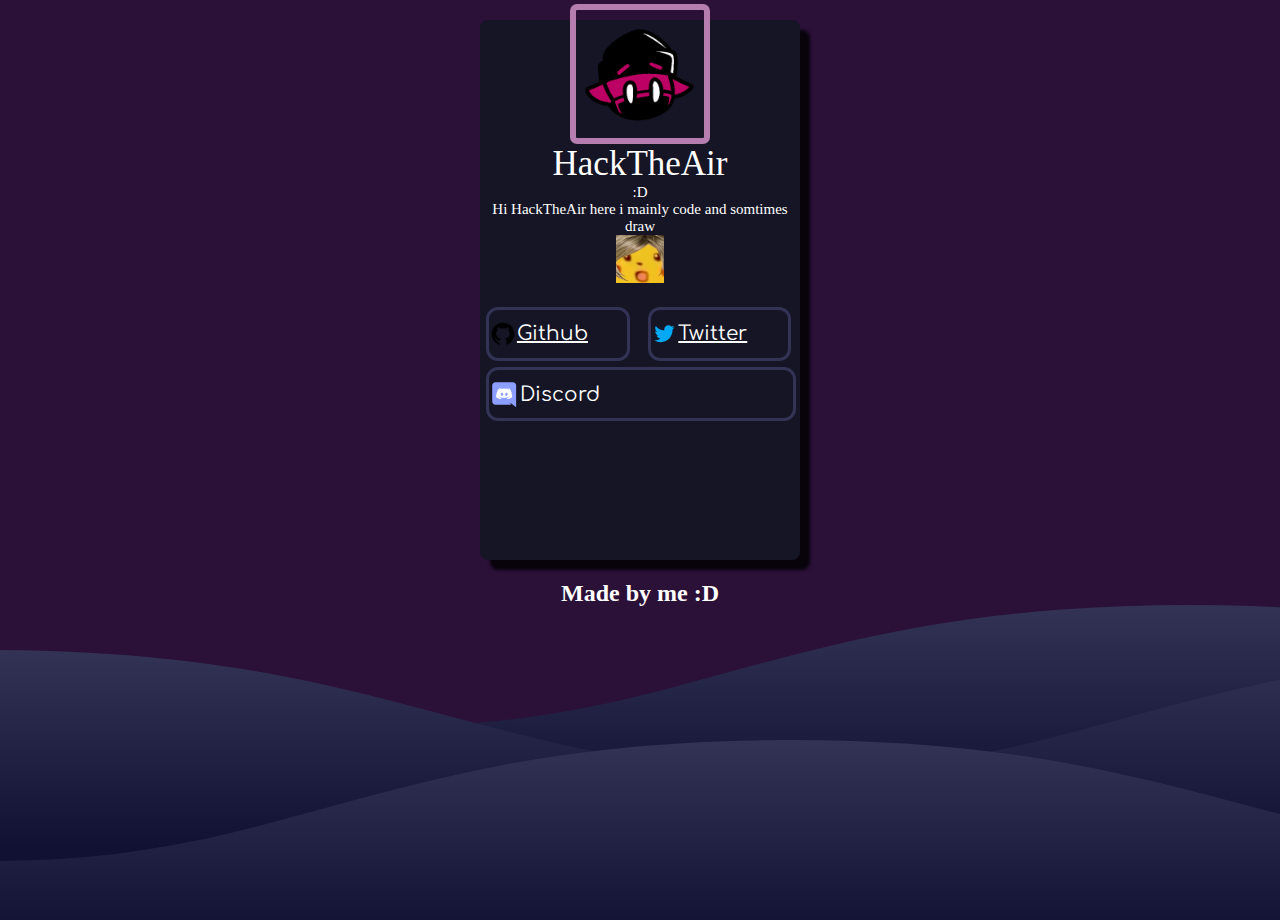
==== index.html @ 6c8b7f2c "meow" ====
<!DOCTYPE html>
<html>
<head>
<title>HackTheAir</title>
<link rel="stylesheet" href="main.css"> 
</head>
<body>
<h2 style="text-align:center"> </h2>

<div class="card">
  <img src="icons/me.png" id=shoot alt="Hack" style="width: 20%; align-self: center;">
  <name style="text-align:center; font-size:35px;">HackTheAir</name>
  <name style="text-align:center; font-size:15px;">:D</name>
  <name style="text-align:center; font-size:15px;">Hi HackTheAir here i mainly code and somtimes draw</name>

  <img src="Emojis/meow.png" alt="nsfw" style="width:15%; align-self: center;">
  <div style="margin: 24px 0;">
    <a href="https://github.com/Hackx2"><img src="icons/github.svg" alt="meow" style="width:20%; align-self: auto;" class="center">Github</i> </a> 
    <a href="https://twitter.com/AnimatesHack"><img src="icons/twitter.svg" alt="meow" style="width:20%;">Twitter</i> </a> 
    <buttondiscord onclick='copy()'><img src="icons/discord.svg" alt="meow" style="width:10%; text-align:center;" class="center">Discord</i> </buttondiscord>  
  </div>
</div>

<h2 style="text-align:center">Made by me :D</h2>

</body>
<script src="main.js"></script>
</html>
---- main.css ----
@import url('https://fonts.googleapis.com/css2?family=Comfortaa:wght@300&display=swap');
@import url('https://fonts.googleapis.com/css2?family=Quicksand:wght@300&display=swap');



html {
  color: white;
  font-family: 'Comfortaa','Quicksand';
  background-color: #2b1038;

  -webkit-user-select: none;
  -moz-user-select: none;
  -ms-user-select: none;
  user-select: none;
}

body {
  margin: 0;
  height: 100vh;
  width: 100vw;
  background: url("Effects/wave.svg") repeat-x, url("Effects/wave.svg") repeat-x, url("Effects/wave.svg") repeat-x;
  background-position: 3200px 80vh, -800px 70vh, 400px 65vh;
  z-index: -1;
  animation: wave 100s linear infinite;
  background-color: #2b1038;
}

@keyframes wave {
  50% {
      background-position: -3200px 80vh, 2400px 70vh, -1200px 65vh;
  }
}

.title {
  color: rgb(65, 178, 223);
  font-size: 18px;
  font-family: 'Brush Script MT', cursive;
}

.card {
  display: flex;
  flex-direction: column;
  margin: auto;
  height: 60%;
  width: 25%;
  min-height: 480px;
  max-height: 720px;
  aspect-ratio: 3/6;
  background-color: #151525;
  border-radius: 8px;
  box-shadow: #000c 10px 10px 3px;
}

a {
  width: 43%;
  display: inline-flex;
  align-items: center;
  min-height: 48px;
  max-height: 72px;
  height: 10%;
  border: #335 solid 3px;
  border-radius: 12px;
  margin: 0 2% 2% 2%;
  color:rgb(255, 255, 255);
  font-family: 'Comfortaa','Quicksand';
  background-color: #151525;
  font-size: 20px;
  text-align:center;
}

a:hover, a:hover {
  opacity: 0.7;
  font-family: 'Comfortaa','Quicksand';
  display: inline-flex;
  align-items: center;
  min-height: 48px;
  max-height: 72px;
  height: 10%;
  width: 43%;
  border: #335 solid 3px;
  border-radius: 12px;
  margin: 0 2% 2% 2%;
  text-decoration: underline;
  font-size: 20px;

  
}

buttondiscord {
  width: 95%;
  display: inline-flex;
  align-items: center;
  min-height: 48px;
  max-height: 72px;
  height: 10%;
  border: #335 solid 3px;
  border-radius: 12px;
  margin: 0 2% 2% 2%;
  color:rgb(255, 255, 255);
  font-family: 'Comfortaa','Quicksand';
  background-color: #151525;
  font-size: 20px;
  text-align:center;
}

buttondiscord:hover, a:hover {
  opacity: 0.7;
  font-family: 'Comfortaa','Quicksand';
  display: inline-flex;
  align-items: center;
  min-height: 48px;
  max-height: 72px;
  height: 10%;
  border: #335 solid 3px;
  border-radius: 12px;
  margin: 0 2% 2% 2%;
  text-decoration: underline;
  font-size: 20px;

  
}

.h1 {
  font-family: 'Brush Script MT', cursive;
}

h2 {
  font-family: 'Brush Script MT', cursive;
}

title {
  font-family: 'Brush Script MT', cursive;
}

.body {
  height: 100vh;
  width: 100vw;
  text-align: center;
  display: flex;
  flex-direction: column;
}

html::-webkit-scrollbar {
  display: none;
}

name {
  font-family: 'Brush Script MT', cursive;
}

image {
  width: 15%;
}

.tinted {
  color: #fff5;
  font-size: 12px;
}

#shoot {
  aspect-ratio: 1;
  width: 10%;
  min-width: 128px;
  margin-top: -5%;
  border-radius: 5%;
  border: rgb(182, 126, 174) solid 6px;
}

footer {
  text-align: center;
}

.nickname {
  margin-top: 2%;
  font-size: 48px;
}
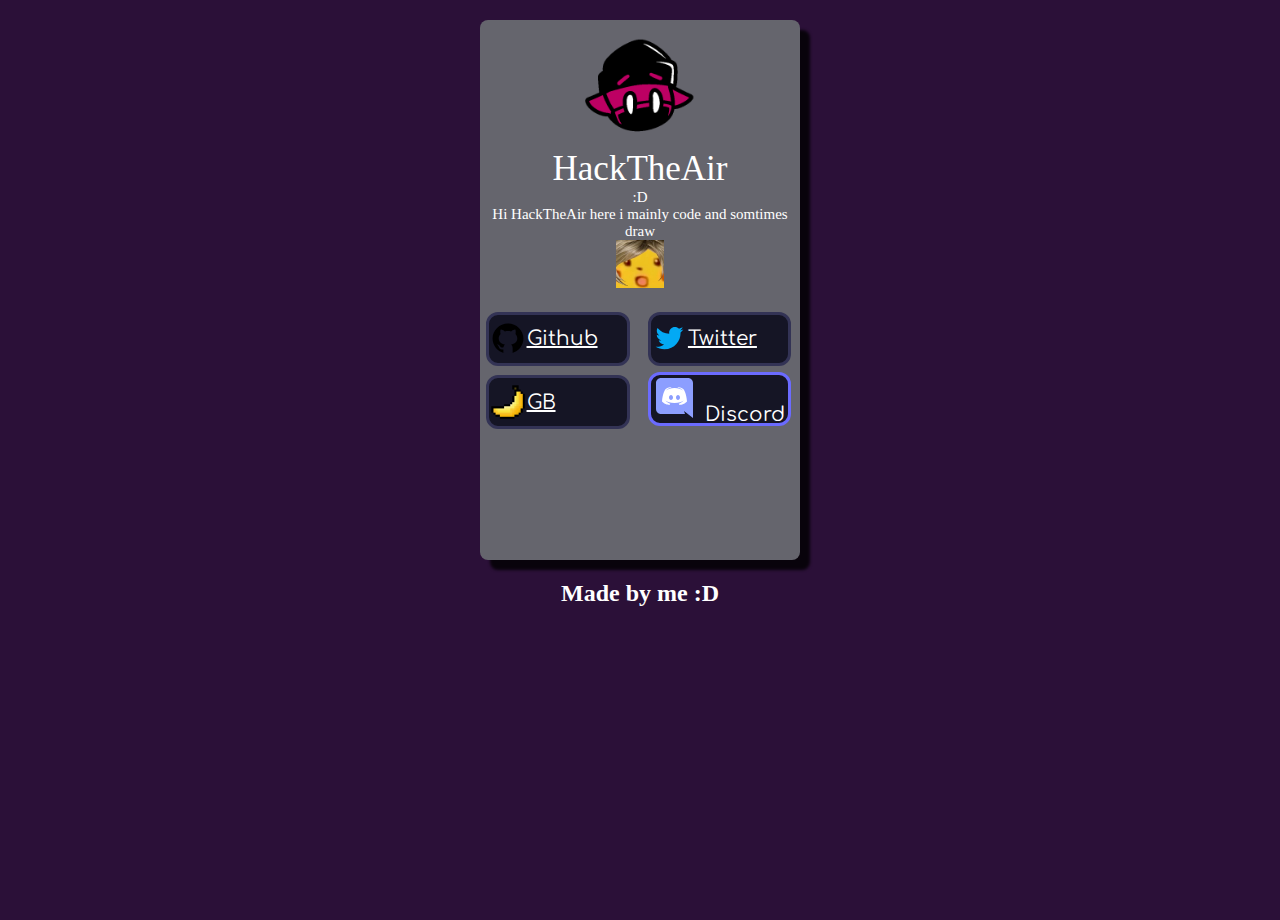
==== commit 7872ee2b: "shiz" ====
--- a/index.html
+++ b/index.html
@@ -8,19 +8,26 @@
 <h2 style="text-align:center"> </h2>
 
 <div class="card">
-  <img src="icons/me.png" id=shoot alt="Hack" style="width: 20%; align-self: center;">
+  <img src="icons/me.png"  alt="Hack" style="width: 40%; align-self: center;">
   <name style="text-align:center; font-size:35px;">HackTheAir</name>
   <name style="text-align:center; font-size:15px;">:D</name>
   <name style="text-align:center; font-size:15px;">Hi HackTheAir here i mainly code and somtimes draw</name>
-
   <img src="Emojis/meow.png" alt="nsfw" style="width:15%; align-self: center;">
   <div style="margin: 24px 0;">
-    <a href="https://github.com/Hackx2"><img src="icons/github.svg" alt="meow" style="width:20%; align-self: auto;" class="center">Github</i> </a> 
-    <a href="https://twitter.com/AnimatesHack"><img src="icons/twitter.svg" alt="meow" style="width:20%;">Twitter</i> </a> 
-    <buttondiscord onclick='copy()'><img src="icons/discord.svg" alt="meow" style="width:10%; text-align:center;" class="center">Discord</i> </buttondiscord>  
+    <a href="https://github.com/Hackx2"><img src="icons/github.svg" alt="meow" style="width:27%; align-self: auto;" value="Github" class="center">Github</i> </a> 
+    <a href="https://twitter.com/AnimatesHack"><img src="icons/twitter.svg" alt="meow" style="width:27%;" value="Twitter">Twitter</i> </a> 
+    <a href="https://twitter.com/AnimatesHack"><img src="icons/gamebanana.png" alt="meow" style="width:27%; text-align:center;font-size: 1px; " value="Gamebanana">GB</i> </a>  
+    <buttondiscord class="button discord" onclick='copy()'>
+      <div class=center>
+        <object style="text-align:center;" data="icons/discord.svg"></object>
+        <span style="text-align:center" class=center; id=nickname>Discord</span>
+      </div>
+    </buttondiscord>
+  </div>
+
+
   </div>
 </div>
-
 <h2 style="text-align:center">Made by me :D</h2>
 
 </body>
--- a/main.css
+++ b/main.css
@@ -18,16 +18,15 @@
   margin: 0;
   height: 100vh;
   width: 100vw;
-  background: url("Effects/wave.svg") repeat-x, url("Effects/wave.svg") repeat-x, url("Effects/wave.svg") repeat-x;
   background-position: 3200px 80vh, -800px 70vh, 400px 65vh;
   z-index: -1;
-  animation: wave 100s linear infinite;
+  animation: shiz 100s linear infinite;
   background-color: #2b1038;
 }
 
-@keyframes wave {
+@keyframes shiz {
   50% {
-      background-position: -3200px 80vh, 2400px 70vh, -1200px 65vh;
+      background-position: -3100px 80vh, 2400px 70vh, -1200px 65vh;
   }
 }
 
@@ -46,9 +45,9 @@
   min-height: 480px;
   max-height: 720px;
   aspect-ratio: 3/6;
-  background-color: #151525;
+  background-color: #65656d;
   border-radius: 8px;
-  box-shadow: #000c 10px 10px 3px;
+  box-shadow: rgba(0, 0, 0, 0.8) 10px 10px 3px;
 }
 
 a {
@@ -86,20 +85,89 @@
   
 }
 
+b {
+  width: 43%;
+  display: inline-flex;
+  align-items: center;
+  min-height: 48px;
+  max-height: 72px;
+  height: 10%;
+  border: #335 solid 3px;
+  border-radius: 12px;
+  margin: 0 2% 2% 2%;
+  color:rgb(255, 255, 255);
+  font-family: 'Comfortaa','Quicksand';
+  background-color: #151525;
+  font-size: 20px;
+  text-align:center;
+}
+
+b:hover, a:hover {
+  opacity: 0.7;
+  font-family: 'Comfortaa','Quicksand';
+  display: inline-flex;
+  align-items: center;
+  min-height: 48px;
+  max-height: 72px;
+  height: 10%;
+  width: 43%;
+  border: #335 solid 3px;
+  border-radius: 12px;
+  margin: 0 2% 2% 2%;
+  text-decoration: underline;
+  font-size: 20px;
+
+}
+
+c {
+  width: 43%;
+  display: inline-flex;
+  align-items: center;
+  min-height: 48px;
+  max-height: 72px;
+  height: 10%;
+  border: #335 solid 3px;
+  border-radius: 12px;
+  margin: 0 2% 2% 2%;
+  color:rgb(255, 255, 255);
+  font-family: 'Comfortaa','Quicksand';
+  background-color: #151525;
+  font-size: 15px;
+  text-align:center;
+}
+
+c:hover, a:hover {
+  opacity: 0.7;
+  font-family: 'Comfortaa','Quicksand';
+  display: inline-flex;
+  align-items: center;
+  min-height: 48px;
+  max-height: 72px;
+  height: 10%;
+  width: 43%;
+  border: #335 solid 3px;
+  border-radius: 12px;
+  margin: 0 2% 2% 2%;
+  text-decoration: underline;
+  font-size: 15px;
+
+}
+
 buttondiscord {
-  width: 95%;
-  display: inline-flex;
-  align-items: center;
-  min-height: 48px;
-  max-height: 72px;
-  height: 10%;
-  border: #335 solid 3px;
-  border-radius: 12px;
-  margin: 0 2% 2% 2%;
-  color:rgb(255, 255, 255);
-  font-family: 'Comfortaa','Quicksand';
-  background-color: #151525;
-  font-size: 20px;
+  width:43%;
+  display: inline-flex;
+  align-items: center;
+  min-height: 48px;
+  max-height: 72px;
+  height: 10%;
+  border: rgb(107, 107, 255) solid 3px;
+  border-radius: 12px;
+  margin: 0 2% 2% 2%;
+  color:rgb(255, 255, 255);
+  font-family: 'Comfortaa','Quicksand';
+  background-color: #151525;
+  font-size: 20px;
+  text-align:center;
   text-align:center;
 }
 
@@ -116,6 +184,7 @@
   margin: 0 2% 2% 2%;
   text-decoration: underline;
   font-size: 20px;
+  text-align:center;
 
   
 }
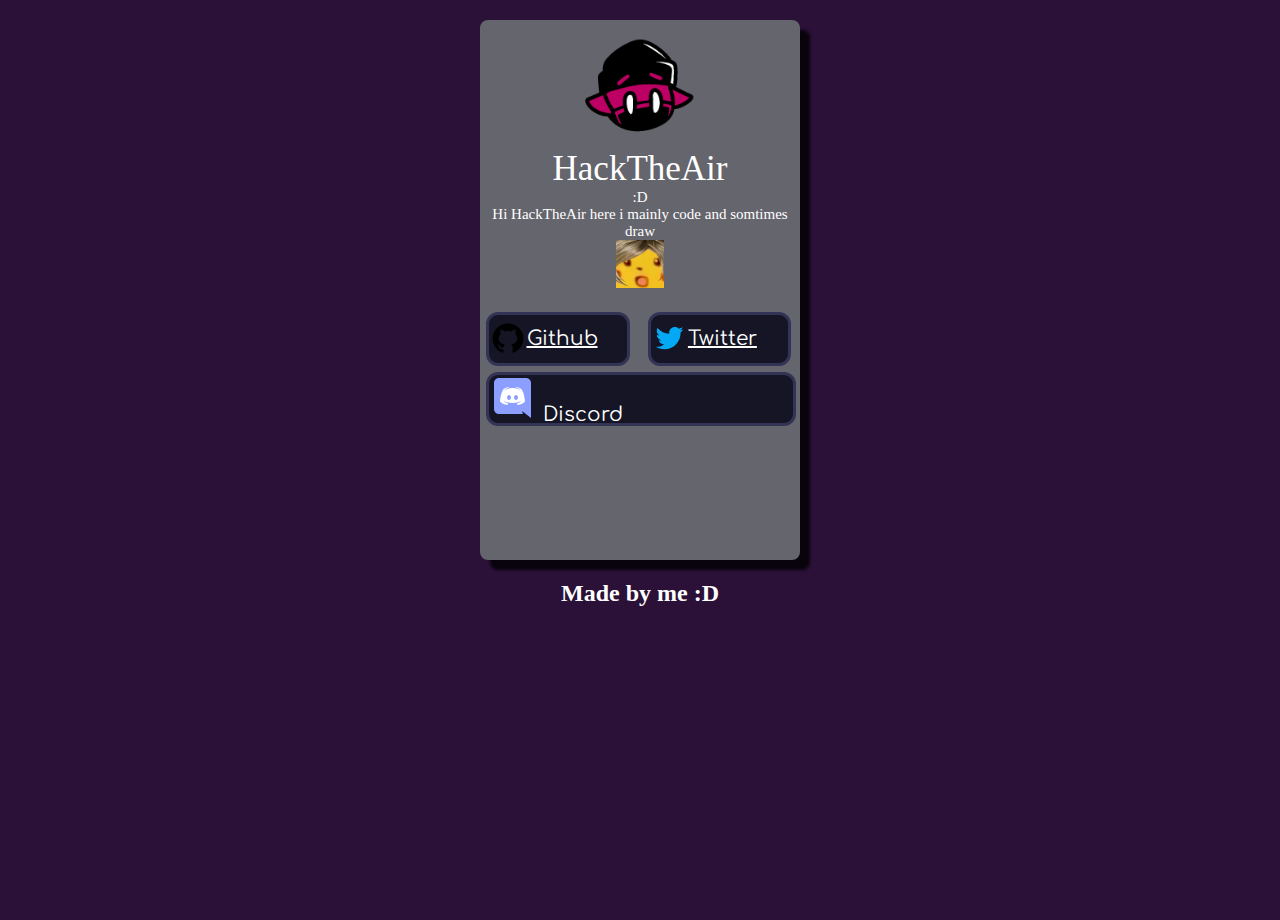
==== commit 055d774a: "shit fix bruh it works for me but github wonT WORKS" ====
--- a/index.html
+++ b/index.html
@@ -15,8 +15,7 @@
   <img src="Emojis/meow.png" alt="nsfw" style="width:15%; align-self: center;">
   <div style="margin: 24px 0;">
     <a href="https://github.com/Hackx2"><img src="icons/github.svg" alt="meow" style="width:27%; align-self: auto;" value="Github" class="center">Github</i> </a> 
-    <a href="https://twitter.com/AnimatesHack"><img src="icons/twitter.svg" alt="meow" style="width:27%;" value="Twitter">Twitter</i> </a> 
-    <a href="https://twitter.com/AnimatesHack"><img src="icons/gamebanana.png" alt="meow" style="width:27%; text-align:center;font-size: 1px; " value="Gamebanana">GB</i> </a>  
+    <a href="https://twitter.com/AnimatesHack"><img src="icons/twitter.svg" alt="meow" style="width:27%;" value="Twitter">Twitter</i> </a>  
     <buttondiscord class="button discord" onclick='copy()'>
       <div class=center>
         <object style="text-align:center;" data="icons/discord.svg"></object>
--- a/main.css
+++ b/main.css
@@ -154,13 +154,13 @@
 }
 
 buttondiscord {
-  width:43%;
-  display: inline-flex;
-  align-items: center;
-  min-height: 48px;
-  max-height: 72px;
-  height: 10%;
-  border: rgb(107, 107, 255) solid 3px;
+  width:95%;
+  display: inline-flex;
+  align-items: center;
+  min-height: 48px;
+  max-height: 72px;
+  height: 10%;
+  border: #335 solid 3px;
   border-radius: 12px;
   margin: 0 2% 2% 2%;
   color:rgb(255, 255, 255);
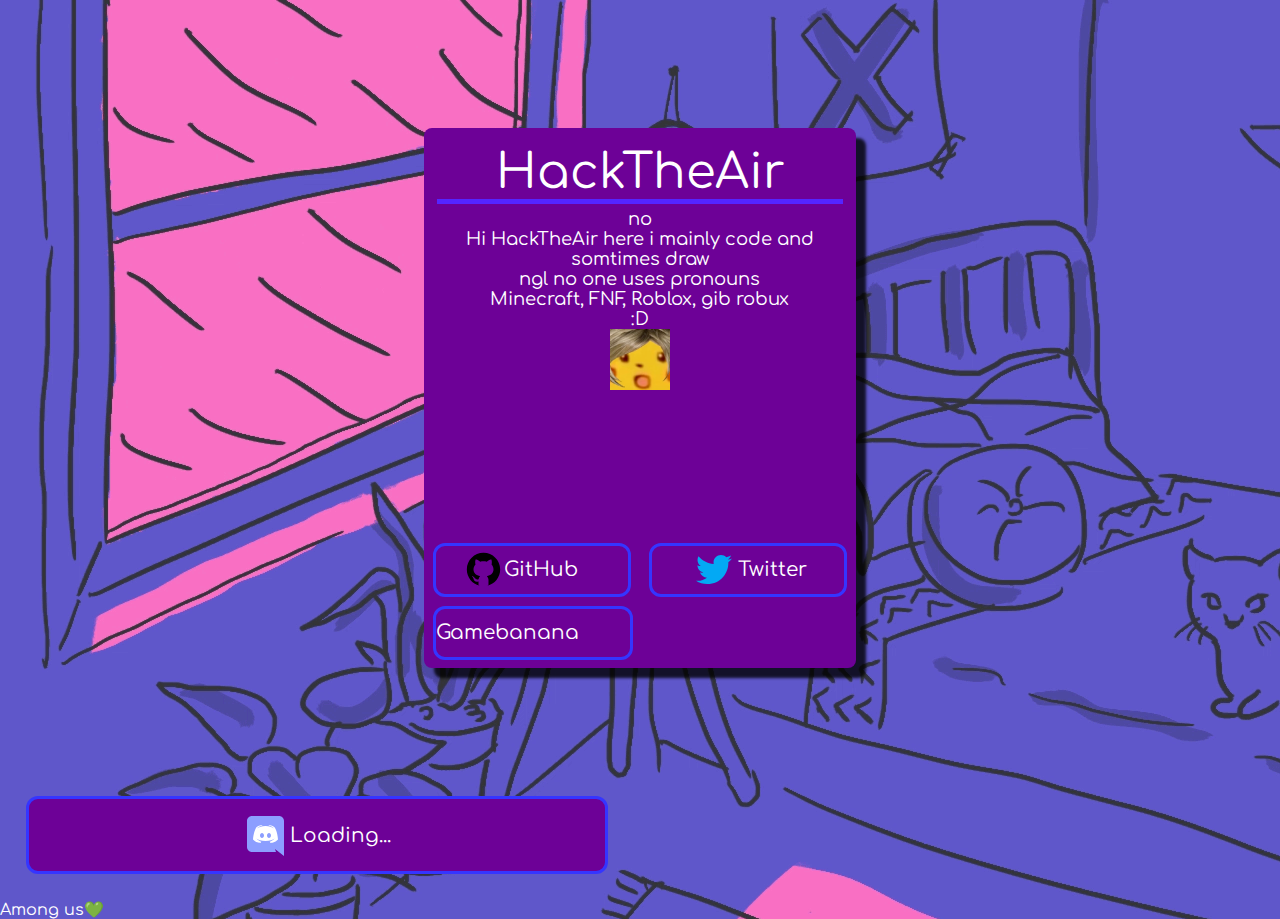
==== commit 81414b5a: "e" ====
--- a/index.html
+++ b/index.html
@@ -5,30 +5,56 @@
 <link rel="stylesheet" href="main.css"> 
 </head>
 <body>
-<h2 style="text-align:center"> </h2>
 
-<div class="card">
-  <img src="icons/me.png"  alt="Hack" style="width: 40%; align-self: center;">
-  <name style="text-align:center; font-size:35px;">HackTheAir</name>
-  <name style="text-align:center; font-size:15px;">:D</name>
-  <name style="text-align:center; font-size:15px;">Hi HackTheAir here i mainly code and somtimes draw</name>
-  <img src="Emojis/meow.png" alt="nsfw" style="width:15%; align-self: center;">
-  <div style="margin: 24px 0;">
-    <a href="https://github.com/Hackx2"><img src="icons/github.svg" alt="meow" style="width:27%; align-self: auto;" value="Github" class="center">Github</i> </a> 
-    <a href="https://twitter.com/AnimatesHack"><img src="icons/twitter.svg" alt="meow" style="width:27%;" value="Twitter">Twitter</i> </a>  
-    <buttondiscord class="button discord" onclick='copy()'>
+<div class=body> 
+  <div class="card">
+    <div class=profile>
+      <img id=dpfp style=display:none><br>
+      <span class=nickname>HackTheAir</span>
+    </div>
+  
+    <div class="bio"> no<br>
+      Hi HackTheAir here i mainly code and somtimes draw<br>
+      ngl no one uses pronouns<br>
+      Minecraft, FNF, Roblox, gib robux<br>
+      :D<br>
+      <img src="Emojis/meow.png" alt="nsfw" style="width:15%; align-self: center;">
+    </div>
+  
+    <div class=buttons>
+      
+      <div class="button github" onclick='href("https://github.com/Hackx2")'>
+        <div class=center>
+          <object data="icons/github.svg"; style="width:30%;"></object>
+          <span>GitHub</span>
+        </div>
+      </div>
+      <div class="button twitter" onclick='href("https://twitter.com/AnimatesHack")'>
+        <div class=center>
+          <object data="icons/twitter.svg"></object>
+          <span>Twitter</span>
+        </div>
+      </div>
+    </div>
+    <div class="button gamebanana" onclick='href("https://github.com/Hackx2")'>
       <div class=center>
-        <object style="text-align:center;" data="icons/discord.svg"></object>
-        <span style="text-align:center" class=center; id=nickname>Discord</span>
+        <object data="icons/gamebanana.png"; style="width:0%;"></object>
+        <span>Gamebanana</span>
       </div>
-    </buttondiscord>
+    </div>
   </div>
+  <div class="button discord" onclick='copy()'>
+    <div class=center>
+      <object data="icons/discord.svg"></object>
+      <span id=nickname>Loading...</span>
+      </div>
+    </div>
+  </div> 
+    <span class="footer">Among us💚</span>
+    </div>
+  </body>
+</div>
 
+<script src="main.js"></script>
 
-  </div>
-</div>
-<h2 style="text-align:center">Made by me :D</h2>
-
-</body>
-<script src="main.js"></script>
 </html>
--- a/main.css
+++ b/main.css
@@ -6,28 +6,21 @@
 html {
   color: white;
   font-family: 'Comfortaa','Quicksand';
-  background-color: #2b1038;
 
   -webkit-user-select: none;
   -moz-user-select: none;
   -ms-user-select: none;
   user-select: none;
-}
+} 
 
 body {
+  background-color: #5a565c;
   margin: 0;
   height: 100vh;
   width: 100vw;
-  background-position: 3200px 80vh, -800px 70vh, 400px 65vh;
+  background: url("Effects/bf.gif");
   z-index: -1;
-  animation: shiz 100s linear infinite;
-  background-color: #2b1038;
-}
 
-@keyframes shiz {
-  50% {
-      background-position: -3100px 80vh, 2400px 70vh, -1200px 65vh;
-  }
 }
 
 .title {
@@ -36,164 +29,85 @@
   font-family: 'Brush Script MT', cursive;
 }
 
+#dpfp {
+  aspect-ratio: 1;
+  width: 10%;
+  min-width: 128px;
+  margin-top: -15%;
+  border-radius: 10%;
+  border: rgb(84, 37, 255) solid 5px;
+}
+
 .card {
   display: flex;
   flex-direction: column;
   margin: auto;
   height: 60%;
-  width: 25%;
   min-height: 480px;
   max-height: 720px;
-  aspect-ratio: 3/6;
-  background-color: #65656d;
+  aspect-ratio: 4/5;
+  background-color: #6d0197;
   border-radius: 8px;
-  box-shadow: rgba(0, 0, 0, 0.8) 10px 10px 3px;
+  box-shadow: #000c 10px 10px 3px;
 }
 
-a {
-  width: 43%;
+.buttons {
+  display: flex;
+  align-items: end;
+  margin-top: -20px;
+}
+
+.button {
   display: inline-flex;
   align-items: center;
   min-height: 48px;
   max-height: 72px;
   height: 10%;
-  border: #335 solid 3px;
+  width: 45%;
+  border: rgb(53, 53, 255) solid 3px;
+  background-color: #6d0197;
   border-radius: 12px;
   margin: 0 2% 2% 2%;
-  color:rgb(255, 255, 255);
   font-family: 'Comfortaa','Quicksand';
-  background-color: #151525;
-  font-size: 20px;
-  text-align:center;
 }
 
-a:hover, a:hover {
-  opacity: 0.7;
-  font-family: 'Comfortaa','Quicksand';
+button.gamebanana {
+  font-size: 1px;
+}
+
+.button:hover {
+  cursor: pointer;
+}
+.button>div>span {
+  font-size: 20px;
+}
+.button:hover>div>span {
+  text-decoration: underline;
+}
+
+.center {
   display: inline-flex;
   align-items: center;
-  min-height: 48px;
-  max-height: 72px;
-  height: 10%;
-  width: 43%;
-  border: #335 solid 3px;
-  border-radius: 12px;
-  margin: 0 2% 2% 2%;
-  text-decoration: underline;
-  font-size: 20px;
-
-  
+  height: 100%;
+  margin: auto;
 }
 
-b {
-  width: 43%;
-  display: inline-flex;
-  align-items: center;
-  min-height: 48px;
-  max-height: 72px;
-  height: 10%;
-  border: #335 solid 3px;
-  border-radius: 12px;
-  margin: 0 2% 2% 2%;
-  color:rgb(255, 255, 255);
-  font-family: 'Comfortaa','Quicksand';
-  background-color: #151525;
-  font-size: 20px;
-  text-align:center;
-}
-
-b:hover, a:hover {
-  opacity: 0.7;
-  font-family: 'Comfortaa','Quicksand';
-  display: inline-flex;
-  align-items: center;
-  min-height: 48px;
-  max-height: 72px;
-  height: 10%;
-  width: 43%;
-  border: #335 solid 3px;
-  border-radius: 12px;
-  margin: 0 2% 2% 2%;
-  text-decoration: underline;
-  font-size: 20px;
-
-}
-
-c {
-  width: 43%;
-  display: inline-flex;
-  align-items: center;
-  min-height: 48px;
-  max-height: 72px;
-  height: 10%;
-  border: #335 solid 3px;
-  border-radius: 12px;
-  margin: 0 2% 2% 2%;
-  color:rgb(255, 255, 255);
-  font-family: 'Comfortaa','Quicksand';
-  background-color: #151525;
-  font-size: 15px;
-  text-align:center;
-}
-
-c:hover, a:hover {
-  opacity: 0.7;
-  font-family: 'Comfortaa','Quicksand';
-  display: inline-flex;
-  align-items: center;
-  min-height: 48px;
-  max-height: 72px;
-  height: 10%;
-  width: 43%;
-  border: #335 solid 3px;
-  border-radius: 12px;
-  margin: 0 2% 2% 2%;
-  text-decoration: underline;
-  font-size: 15px;
-
-}
-
-buttondiscord {
-  width:95%;
-  display: inline-flex;
-  align-items: center;
-  min-height: 48px;
-  max-height: 72px;
-  height: 10%;
-  border: #335 solid 3px;
-  border-radius: 12px;
-  margin: 0 2% 2% 2%;
-  color:rgb(255, 255, 255);
-  font-family: 'Comfortaa','Quicksand';
-  background-color: #151525;
-  font-size: 20px;
-  text-align:center;
-  text-align:center;
-}
-
-buttondiscord:hover, a:hover {
-  opacity: 0.7;
-  font-family: 'Comfortaa','Quicksand';
-  display: inline-flex;
-  align-items: center;
-  min-height: 48px;
-  max-height: 72px;
-  height: 10%;
-  border: #335 solid 3px;
-  border-radius: 12px;
-  margin: 0 2% 2% 2%;
-  text-decoration: underline;
-  font-size: 20px;
-  text-align:center;
-
-  
+.bio {
+  width: 94%;
+  height: 100%;
+  vertical-align: middle;
+  border-top: rgb(84, 37, 255) solid 5px;
+  padding-top: 5px;
+  margin-left: 3%;
+  margin-right: 3%;
+  font-size: 18px;
 }
 
 .h1 {
   font-family: 'Brush Script MT', cursive;
 }
 
-h2 {
+font {
   font-family: 'Brush Script MT', cursive;
 }
 
@@ -213,26 +127,9 @@
   display: none;
 }
 
-name {
-  font-family: 'Brush Script MT', cursive;
-}
-
-image {
-  width: 15%;
-}
-
 .tinted {
   color: #fff5;
   font-size: 12px;
-}
-
-#shoot {
-  aspect-ratio: 1;
-  width: 10%;
-  min-width: 128px;
-  margin-top: -5%;
-  border-radius: 5%;
-  border: rgb(182, 126, 174) solid 6px;
 }
 
 footer {
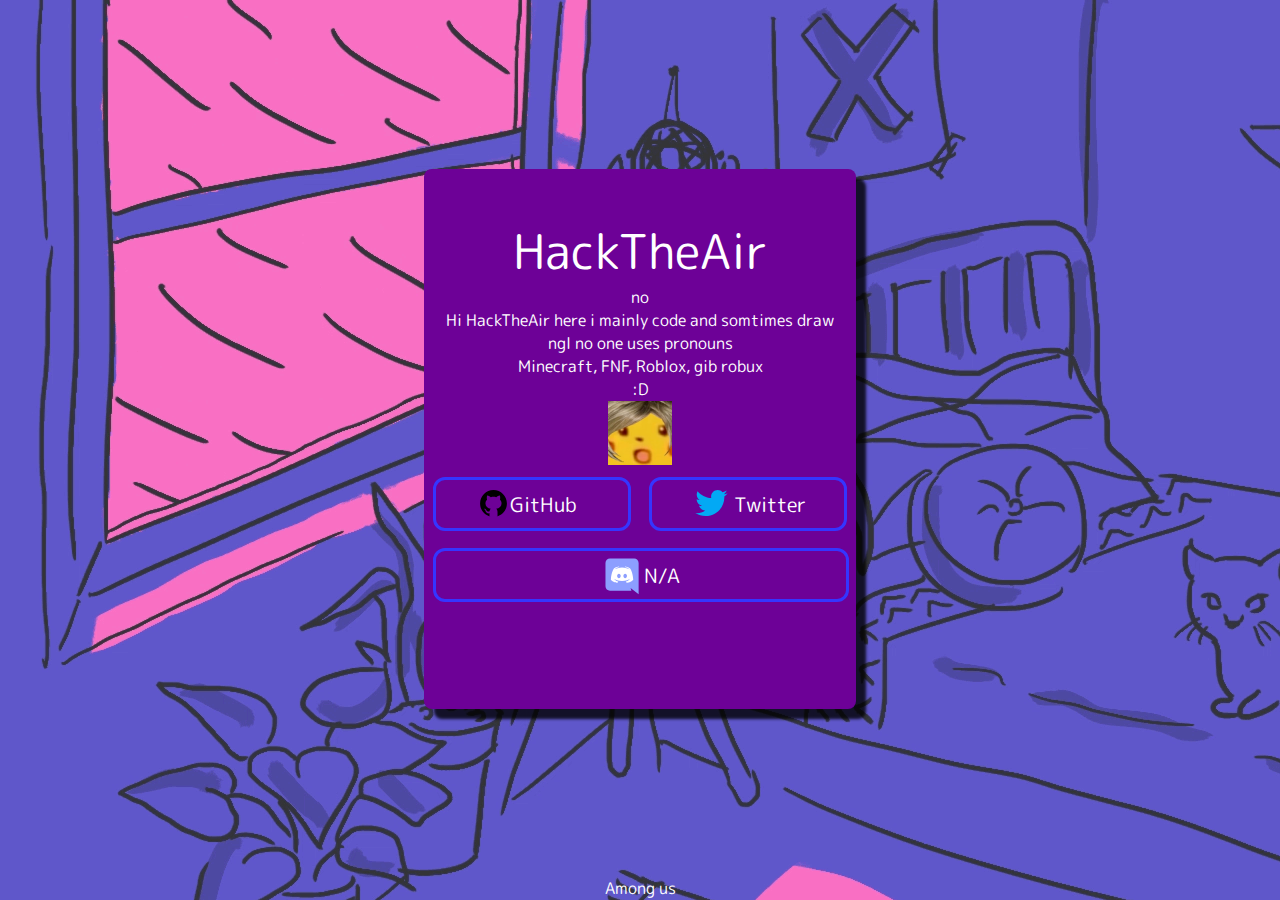
==== commit a48ff2e8: "piggy mad sus" ====
--- a/index.html
+++ b/index.html
@@ -1,28 +1,29 @@
 <!DOCTYPE html>
+
+
 <html>
 <head>
 <title>HackTheAir</title>
 <link rel="stylesheet" href="main.css"> 
 </head>
 <body>
-
 <div class=body> 
   <div class="card">
     <div class=profile>
-      <img id=dpfp style=display:none><br>
+      <br> <br>
       <span class=nickname>HackTheAir</span>
     </div>
   
-    <div class="bio"> no<br>
+    <div class="bio"> no <br>
       Hi HackTheAir here i mainly code and somtimes draw<br>
       ngl no one uses pronouns<br>
       Minecraft, FNF, Roblox, gib robux<br>
       :D<br>
-      <img src="Emojis/meow.png" alt="nsfw" style="width:15%; align-self: center;">
+      <img src="Emojis/meow.png" alt="nsfw" style="width:15%; align-self: center;"><br>
+      <br>
     </div>
-  
+
     <div class=buttons>
-      
       <div class="button github" onclick='href("https://github.com/Hackx2")'>
         <div class=center>
           <object data="icons/github.svg"; style="width:30%;"></object>
@@ -36,22 +37,15 @@
         </div>
       </div>
     </div>
-    <div class="button gamebanana" onclick='href("https://github.com/Hackx2")'>
-      <div class=center>
-        <object data="icons/gamebanana.png"; style="width:0%;"></object>
-        <span>Gamebanana</span>
+  <div class="button discord" onclick='meow()'>
+    <div class=center>
+      <object data="icons/discord.svg"></object>
+      <span id=nickname>N/A</span>
       </div>
     </div>
   </div>
-  <div class="button discord" onclick='copy()'>
-    <div class=center>
-      <object data="icons/discord.svg"></object>
-      <span id=nickname>Loading...</span>
-      </div>
-    </div>
-  </div> 
-    <span class="footer">Among us💚</span>
-    </div>
+  <span class="footer">Among us</span>
+  </div>
   </body>
 </div>
 
--- a/main.css
+++ b/main.css
@@ -1,11 +1,15 @@
+/*
 @import url('https://fonts.googleapis.com/css2?family=Comfortaa:wght@300&display=swap');
 @import url('https://fonts.googleapis.com/css2?family=Quicksand:wght@300&display=swap');
+*/
+@import url('https://fonts.googleapis.com/css2?family=M+PLUS+Rounded+1c:wght@700&display=swap');
+@import url('https://fonts.googleapis.com/css2?family=M+PLUS+Rounded+1c&display=swap');
 
 
 
 html {
   color: white;
-  font-family: 'Comfortaa','Quicksand';
+  font-family: 'M PLUS Rounded 1c', sans-serif;;
 
   -webkit-user-select: none;
   -moz-user-select: none;
@@ -26,16 +30,6 @@
 .title {
   color: rgb(65, 178, 223);
   font-size: 18px;
-  font-family: 'Brush Script MT', cursive;
-}
-
-#dpfp {
-  aspect-ratio: 1;
-  width: 10%;
-  min-width: 128px;
-  margin-top: -15%;
-  border-radius: 10%;
-  border: rgb(84, 37, 255) solid 5px;
 }
 
 .card {
@@ -51,6 +45,25 @@
   box-shadow: #000c 10px 10px 3px;
 }
 
+#dpfp {
+  aspect-ratio: 1;
+  width: 10%;
+  min-width: 128px;
+  margin-top: -15%;
+  border-radius: 10%;
+  border: #ff9 solid 5px;
+}
+
+object {
+  display: inline-block;
+  max-height: 90%;
+  aspect-ratio: 1;
+}
+
+img {
+  vertical-align:middle;
+}
+
 .buttons {
   display: flex;
   align-items: end;
@@ -62,13 +75,12 @@
   align-items: center;
   min-height: 48px;
   max-height: 72px;
-  height: 10%;
+  height: 5%;
   width: 45%;
   border: rgb(53, 53, 255) solid 3px;
   background-color: #6d0197;
   border-radius: 12px;
-  margin: 0 2% 2% 2%;
-  font-family: 'Comfortaa','Quicksand';
+  margin: 2% 2% 2% 2%;
 }
 
 button.gamebanana {
@@ -84,6 +96,11 @@
 .button:hover>div>span {
   text-decoration: underline;
 }
+.discord {
+  width: 95%;
+}
+
+
 
 .center {
   display: inline-flex;
@@ -92,7 +109,7 @@
   margin: auto;
 }
 
-.bio {
+.aboutme {
   width: 94%;
   height: 100%;
   vertical-align: middle;
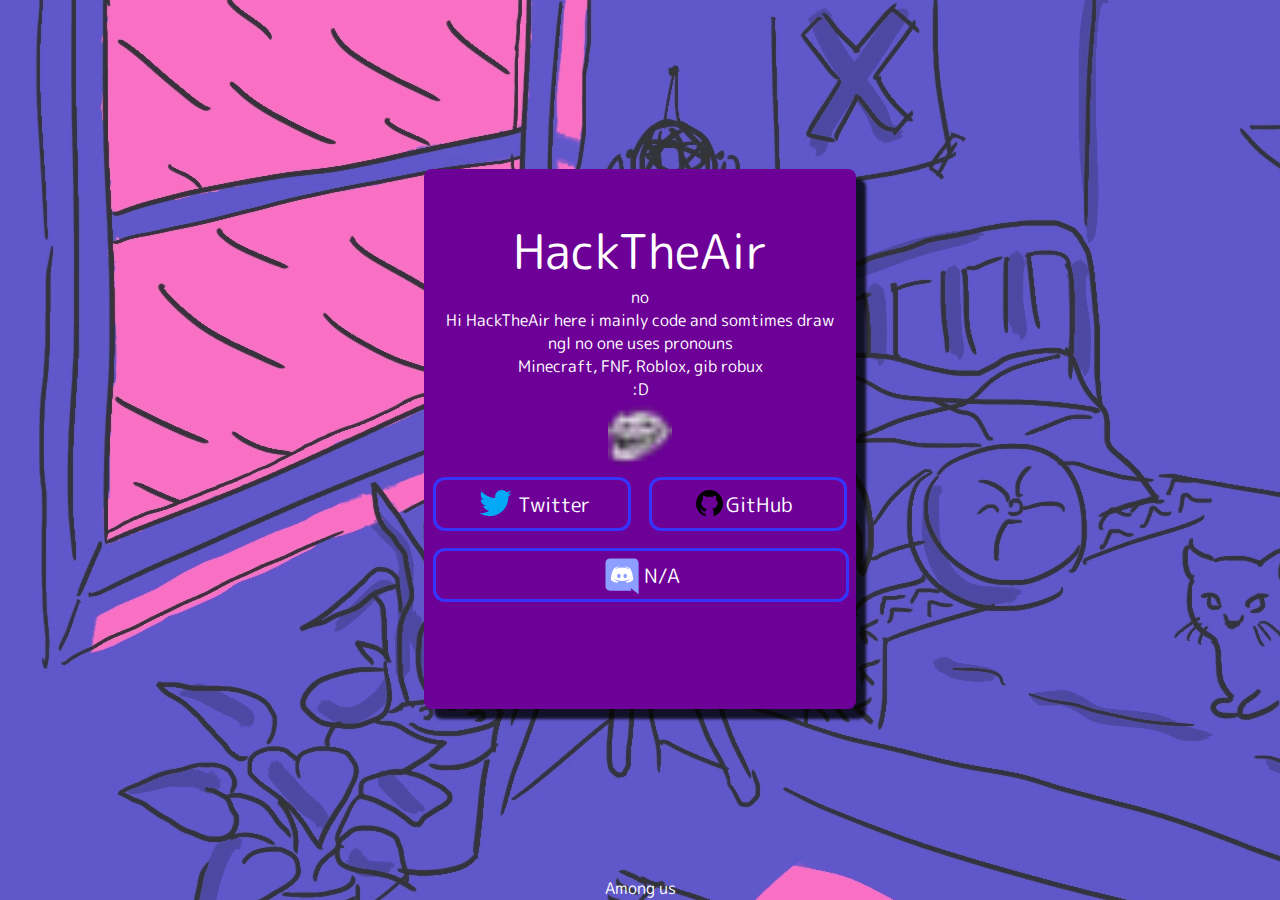
==== commit a7456351: "shiz" ====
--- a/index.html
+++ b/index.html
@@ -11,7 +11,7 @@
   <div class="card">
     <div class=profile>
       <br> <br>
-      <span class=nickname>HackTheAir</span>
+      <span class=nickname>HackTheAir</span><br>
     </div>
   
     <div class="bio"> no <br>
@@ -19,21 +19,21 @@
       ngl no one uses pronouns<br>
       Minecraft, FNF, Roblox, gib robux<br>
       :D<br>
-      <img src="Emojis/meow.png" alt="nsfw" style="width:15%; align-self: center;"><br>
+      <img src="Emojis/tr.png" alt="nsfw" style="width:15%; align-self: center;"><br>
       <br>
     </div>
 
     <div class=buttons>
-      <div class="button github" onclick='href("https://github.com/Hackx2")'>
-        <div class=center>
-          <object data="icons/github.svg"; style="width:30%;"></object>
-          <span>GitHub</span>
-        </div>
-      </div>
       <div class="button twitter" onclick='href("https://twitter.com/AnimatesHack")'>
         <div class=center>
           <object data="icons/twitter.svg"></object>
           <span>Twitter</span>
+        </div>
+      </div>
+    <div class="button github" onclick='href("https://github.com/Hackx2")'>
+        <div class=center>
+          <object data="icons/github.svg"; style="width:30%;"></object>
+          <span>GitHub</span>
         </div>
       </div>
     </div>
--- a/main.css
+++ b/main.css
@@ -1,15 +1,11 @@
-/*
-@import url('https://fonts.googleapis.com/css2?family=Comfortaa:wght@300&display=swap');
-@import url('https://fonts.googleapis.com/css2?family=Quicksand:wght@300&display=swap');
-*/
 @import url('https://fonts.googleapis.com/css2?family=M+PLUS+Rounded+1c:wght@700&display=swap');
-@import url('https://fonts.googleapis.com/css2?family=M+PLUS+Rounded+1c&display=swap');
+/*@import url('https://fonts.googleapis.com/css2?family=M+PLUS+Rounded+1c&display=swap');*/
 
 
 
 html {
   color: white;
-  font-family: 'M PLUS Rounded 1c', sans-serif;;
+  font-family: 'M PLUS Rounded 1c', sans-serif;
 
   -webkit-user-select: none;
   -moz-user-select: none;
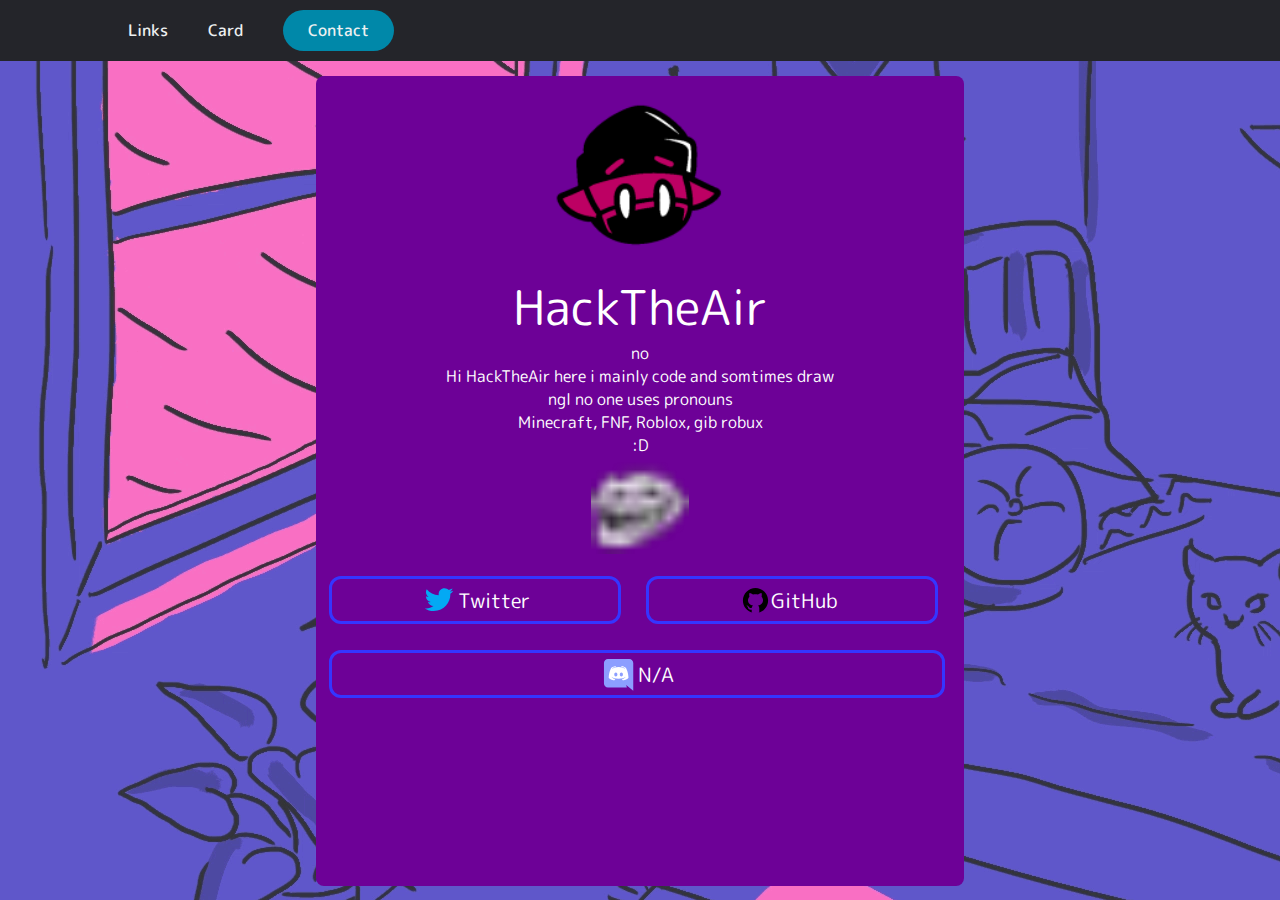
==== commit 83913bcb: "big ass update lol :+1:" ====
--- a/index.html
+++ b/index.html
@@ -3,14 +3,38 @@
 
 <html>
 <head>
-<title>HackTheAir</title>
-<link rel="stylesheet" href="main.css"> 
+<title>HackTheAir - Card</title>
+<link rel="stylesheet" href="./src/main.css"> 
+<meta name="viewport" content="width=device-width, initial-scale=1">
 </head>
 <body>
 <div class=body> 
+<!-- Top Bar -->
+
+<header>
+  <a class="logo" href="/"></a>
+  <nav>
+      <ul class="nav__links">
+         <li><a href="./links/Links.html">Links</a></li>
+          <li><a href="./index.html">Card</a></li>
+      </ul>
+  </nav>
+  <a class="cta" href="./index.html">Contact</a>
+  <p class="menu cta">Menu</p>
+</header>
+<div id="mobile__menu" class="overlay">
+  <a class="close">&times;</a>
+  <div class="overlay__content">
+    <li><a href="./links/Links.html">Links</a></li>
+     <li><a href="./index.html">Card</a></li>
+  </div>
+</div>
+
+<!-- Top Bar -->
+
   <div class="card">
     <div class=profile>
-      <br> <br>
+      <img src="./assets/me.png" alt="nsfw" style="width:30%; align-self: center;"><br>
       <span class=nickname>HackTheAir</span><br>
     </div>
   
@@ -19,36 +43,36 @@
       ngl no one uses pronouns<br>
       Minecraft, FNF, Roblox, gib robux<br>
       :D<br>
-      <img src="Emojis/tr.png" alt="nsfw" style="width:15%; align-self: center;"><br>
+      <img src="./src/Emojis/tr.png" alt="nsfw" style="width:15%; align-self: center;"><br>
       <br>
     </div>
 
     <div class=buttons>
       <div class="button twitter" onclick='href("https://twitter.com/AnimatesHack")'>
         <div class=center>
-          <object data="icons/twitter.svg"></object>
+          <object data="./src/twitter.svg"></object>
           <span>Twitter</span>
         </div>
       </div>
     <div class="button github" onclick='href("https://github.com/Hackx2")'>
         <div class=center>
-          <object data="icons/github.svg"; style="width:30%;"></object>
+          <object data="./src/github.svg"; style="width:30%;"></object>
           <span>GitHub</span>
         </div>
       </div>
     </div>
   <div class="button discord" onclick='meow()'>
     <div class=center>
-      <object data="icons/discord.svg"></object>
+      <object data="./src/discord.svg"></object>
       <span id=nickname>N/A</span>
       </div>
     </div>
   </div>
-  <span class="footer">Among us</span>
+ <!-- <span class="footer">Among us</span> --> 
   </div>
   </body>
 </div>
 
-<script src="main.js"></script>
+<script src="./src/main.js"></script>
 
 </html>
--- a/src/main.css
+++ b/src/main.css
@@ -0,0 +1,306 @@
+@import url('https://fonts.googleapis.com/css2?family=M+PLUS+Rounded+1c:wght@700&display=swap');
+/*@import url('https://fonts.googleapis.com/css2?family=M+PLUS+Rounded+1c&display=swap');*/
+
+
+
+
+html {
+  color: white;
+  font-family: 'M PLUS Rounded 1c', sans-serif;
+
+  -webkit-user-select: none;
+  -moz-user-select: none;
+  -ms-user-select: none;
+  user-select: none;
+} 
+
+body {
+  background-color: #5a565c;
+  margin: 0;
+  height: 100vh;
+  width: 100vw;
+  background: url("../src/ily.gif");
+  z-index: -1;
+
+}
+
+header {
+  display: flex;
+  justify-content: space-between;
+  align-items: center;
+  padding: 5px 10%;
+  background-color: #24252a;
+}
+
+.title {
+  color: rgb(65, 178, 223);
+  font-size: 18px;
+}
+
+.card {
+  display: flex;
+  flex-direction: column;
+  margin: auto;
+  height: 90%;
+  min-height: 480px;
+  max-height: 1920px;
+  aspect-ratio: 4/5;
+  background-color: #6d0197;
+  border-radius: 8px;
+ /* box-shadow: #000c 10px 10px 3px; */
+}
+
+#dpfp {
+  aspect-ratio: 1;
+  width: 10%;
+  min-width: 128px;
+  margin-top: -15%;
+  border-radius: 10%;
+  border: #ff9 solid 5px;
+}
+
+object {
+  display: inline-block;
+  max-height: 90%;
+  aspect-ratio: 1;
+}
+
+img {
+  vertical-align:middle;
+}
+
+.buttons {
+  display: flex;
+  align-items: end;
+  margin-top: -20px;
+}
+
+.button {
+  display: inline-flex;
+  align-items: center;
+  min-height: 48px;
+  max-height: 72px;
+  height: 5%;
+  width: 45%;
+  border: rgb(53, 53, 255) solid 3px;
+  background-color: #6d0197;
+  border-radius: 12px;
+  margin: 2% 2% 2% 2%;
+}
+
+button.gamebanana {
+  font-size: 1px;
+}
+
+.button:hover {
+  cursor: pointer;
+}
+.button>div>span {
+  font-size: 20px;
+}
+.button:hover>div>span {
+  text-decoration: underline;
+}
+.discord {
+  width: 95%;
+}
+
+
+
+.center {
+  display: inline-flex;
+  align-items: center;
+  height: 100%;
+  margin: auto;
+}
+
+.aboutme {
+  width: 94%;
+  height: 100%;
+  vertical-align: middle;
+  border-top: rgb(84, 37, 255) solid 5px;
+  padding-top: 5px;
+  margin-left: 3%;
+  margin-right: 3%;
+  font-size: 18px;
+}
+
+.h1 {
+  font-family: 'Brush Script MT', cursive;
+}
+
+font {
+  font-family: 'Brush Script MT', cursive;
+}
+
+title {
+  font-family: 'Brush Script MT', cursive;
+}
+
+.body {
+  height: 100vh;
+  width: 100vw;
+  text-align: center;
+  display: flex;
+  flex-direction: column;
+}
+
+html::-webkit-scrollbar {
+  display: none;
+}
+
+.tinted {
+  color: #fff5;
+  font-size: 12px;
+}
+
+footer {
+  text-align: center;
+}
+
+.nickname {
+  margin-top: 2%;
+  font-size: 48px;
+}
+
+/* Top Bar Now :tr: */
+* {
+  box-sizing: border-box;
+  margin: 0;
+  padding: 0;
+}
+
+header {
+  display: flex;
+  justify-content: space-between;
+  align-items: center;
+  padding: 10px 10%;
+  background-color: #24252a;
+  font-family: 'M PLUS Rounded 1c', sans-serif;
+}
+
+.logo {
+  cursor: pointer;
+  order: 3;
+  margin-left: auto;
+}
+
+nav {
+  order: 1;
+}
+
+.nav__links a,
+.cta,
+.overlay__content a {
+  font-family: 'M PLUS Rounded 1c', sans-serif;
+  font-weight: 500;
+  color: #edf0f1;
+  text-decoration: none;
+}
+
+.nav__links {
+  list-style: none;
+  display: flex;
+  font-size: 16px;
+}
+
+.nav__links li {
+  padding: 0px 20px;
+}
+
+.nav__links li:nth-child(1) {
+  padding: 0 20px 0 0;
+}
+
+.nav__links li a {
+  transition: all 0.3s ease 0s;
+}
+
+.nav__links li a:hover {
+  color: #0088a9;
+}
+
+.cta {
+  order: 2;
+  margin-left: 20px;
+  padding: 9px 25px;
+  background-color: rgba(0, 136, 169, 1);
+  border: none;
+  border-radius: 50px;
+  cursor: pointer;
+  transition: all 0.3s ease 0s;
+}
+
+.cta:hover {
+  background-color: rgba(0, 136, 169, 0.8);
+}
+
+/* Mobile Nav */
+
+.menu {
+  display: none;
+}
+
+.overlay {
+  height: 100%;
+  width: 0;
+  position: fixed;
+  z-index: 1;
+  left: 0;
+  top: 0;
+  background-color: #24252a;
+  overflow-x: hidden;
+  transition: all 0.5s ease 0s;
+}
+
+.overlay--active {
+  width: 100%;
+}
+
+.overlay__content {
+  display: flex;
+  height: 100%;
+  flex-direction: column;
+  align-items: center;
+  justify-content: center;
+}
+
+.overlay a {
+  padding: 15px;
+  font-size: 36px;
+  display: block;
+  transition: all 0.3s ease 0s;
+}
+
+.overlay a:hover,
+.overlay a:focus {
+  color: #0088a9;
+}
+.overlay .close {
+  position: absolute;
+  top: 20px;
+  right: 45px;
+  font-size: 60px;
+  color: #edf0f1;
+}
+
+@media screen and (max-height: 450px) {
+  .overlay a {
+    font-size: 20px;
+  }
+  .overlay .close {
+    font-size: 40px;
+    top: 15px;
+    right: 35px;
+  }
+}
+
+@media only screen and (max-width: 800px) {
+  .nav__links,
+  .cta {
+    display: none;
+  }
+  .menu {
+    display: initial;
+  }
+}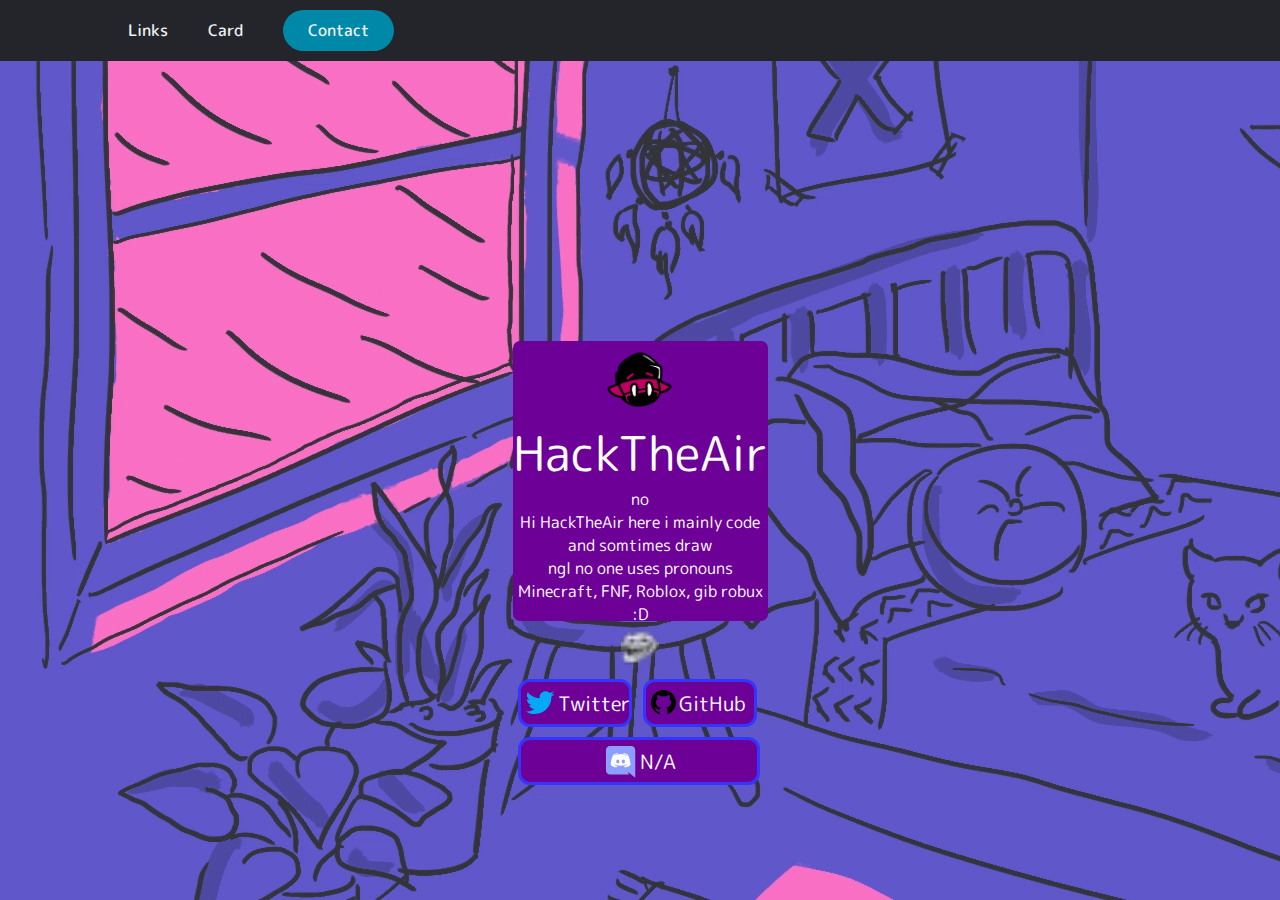
==== commit 29a4166d: "dumbass" ====
--- a/index.html
+++ b/index.html
@@ -1,6 +1,4 @@
 <!DOCTYPE html>
-
-
 <html>
 <head>
 <title>HackTheAir - Card</title>
--- a/src/main.css
+++ b/src/main.css
@@ -41,12 +41,12 @@
   display: flex;
   flex-direction: column;
   margin: auto;
-  height: 90%;
-  min-height: 480px;
-  max-height: 1920px;
+  height: 20%;
+  min-height: 280px;
+  max-height: 920px;
   aspect-ratio: 4/5;
   background-color: #6d0197;
-  border-radius: 8px;
+  border-radius: 7px;
  /* box-shadow: #000c 10px 10px 3px; */
 }
 
@@ -84,6 +84,19 @@
   width: 45%;
   border: rgb(53, 53, 255) solid 3px;
   background-color: #6d0197;
+  border-radius: 12px;
+  margin: 2% 2% 2% 2%;
+}
+
+.button.SunsetEngine {
+  display: inline-flex;
+  align-items: center;
+  min-height: 48px;
+  max-height: 72px;
+  height: 5%;
+  width: 45%;
+  border: rgb(79, 79, 80) solid 3px;
+  background-color: #000000;
   border-radius: 12px;
   margin: 2% 2% 2% 2%;
 }
